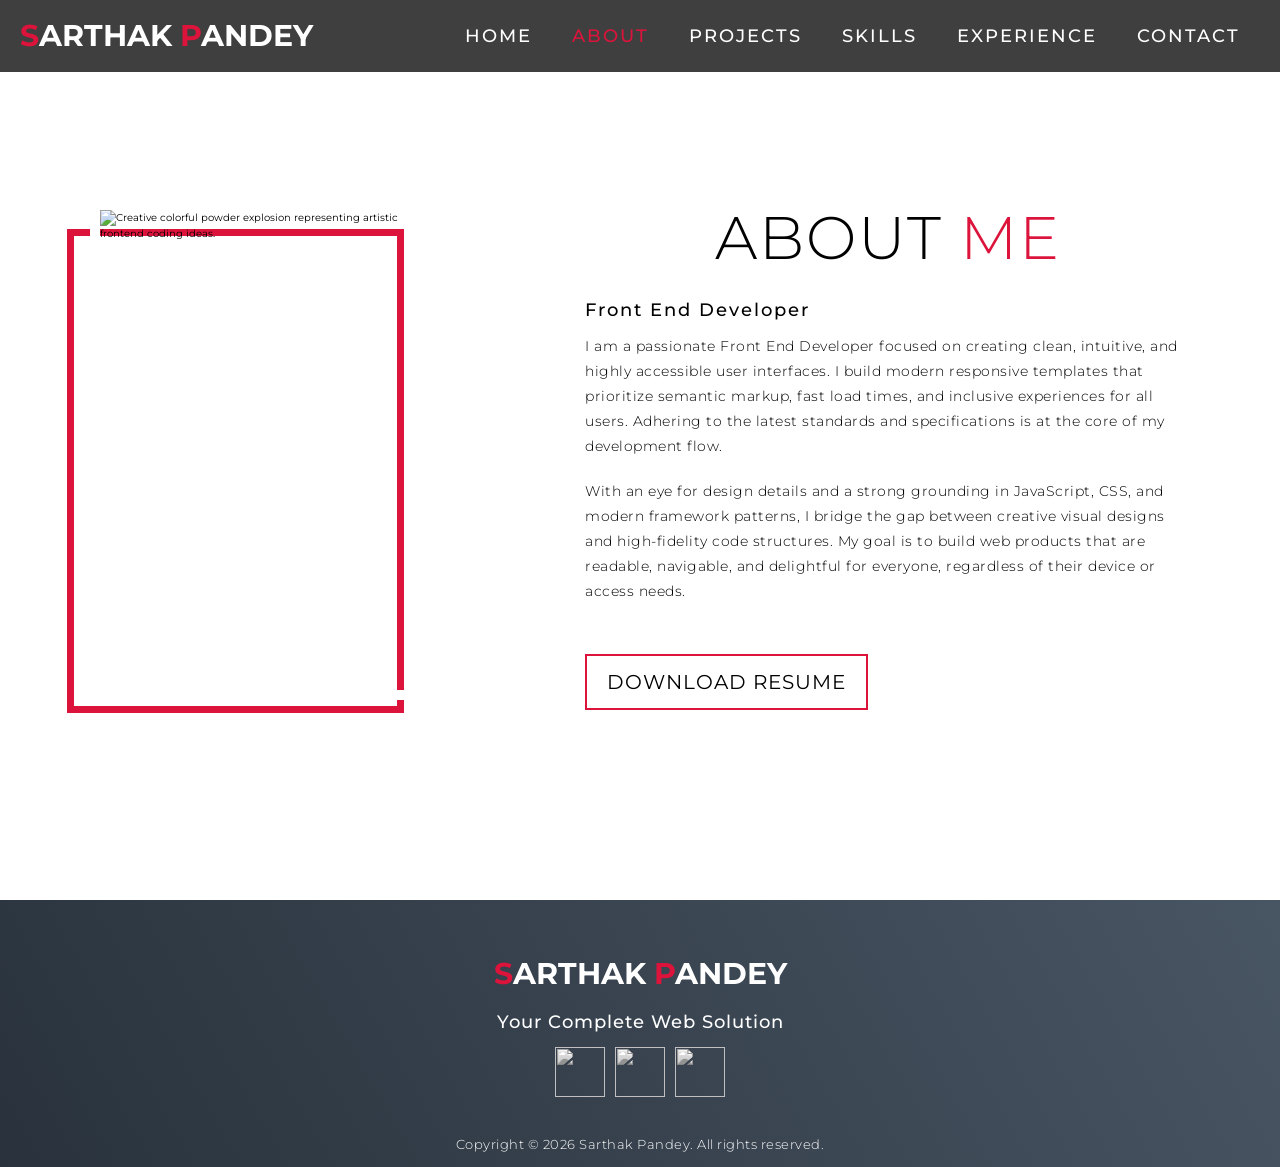
==== about.html @ d71e661f "Refactor to semantic, accessible, SEO-optimized multi-page website" ====
<!DOCTYPE html>
<html lang="en">

<head>
  <meta charset="UTF-8">
  <meta name="viewport" content="width=device-width, initial-scale=1.0">
  <meta name="description" content="Learn about Sarthak Pandey - Frontend Developer. Skills in building accessible interfaces, modern layouts, and responsive designs.">
  <meta name="keywords" content="Sarthak Pandey, Frontend Developer, About me, Skills, React Developer, Accessibility Specialist">
  <meta name="author" content="Sarthak Pandey">
  <meta name="robots" content="index, follow">
  <link rel="canonical" href="https://sarthakpandey.com/about.html">
  
  <!-- Open Graph / Facebook -->
  <meta property="og:type" content="website">
  <meta property="og:url" content="https://sarthakpandey.com/about.html">
  <meta property="og:title" content="About Sarthak Pandey | Frontend Developer Portfolio">
  <meta property="og:description" content="Discover Sarthak's journey, developer credentials, work values, and expertise in crafting accessible web solutions.">
  <meta property="og:image" content="https://media.istockphoto.com/id/1602458519/photo/colorful-powder-explosion-on-white-background.jpg?s=612x612&w=0&k=20&c=qP4wiTwHShIIIi4pfx2EDO-ynQ1rnt3meO2o3K47n9A=">

  <!-- Twitter -->
  <meta property="twitter:card" content="summary_large_image">
  <meta property="twitter:url" content="https://sarthakpandey.com/about.html">
  <meta property="twitter:title" content="About Sarthak Pandey | Frontend Developer Portfolio">
  <meta property="twitter:description" content="Discover Sarthak's journey, developer credentials, work values, and expertise in crafting accessible web solutions.">
  <meta property="twitter:image" content="https://media.istockphoto.com/id/1602458519/photo/colorful-powder-explosion-on-white-background.jpg?s=612x612&w=0&k=20&c=qP4wiTwHShIIIi4pfx2EDO-ynQ1rnt3meO2o3K47n9A=">

  <meta name="theme-color" content="#dc143c">
  <title>About Me | Sarthak Pandey - Frontend Developer</title>
  
  <link rel="stylesheet" href="style.css">
</head>

<body>
  <!-- Skip to Main Content Link for accessibility -->
  <a href="#main-content" class="skip-link">Skip to main content</a>

  <!-- Header Section -->
  <header id="header">
    <div class="header container">
      <div class="nav-bar">
        <div class="brand">
          <a href="index.html">
            <h1><span>S</span>arthak <span>P</span>andey</h1>
          </a>
        </div>
        <nav class="nav-list" aria-label="Primary site navigation">
          <button class="hamburger" aria-label="Toggle navigation menu" aria-expanded="false" aria-controls="nav-menu">
            <span class="bar" aria-hidden="true"></span>
          </button>
          <ul id="nav-menu">
            <li><a href="index.html" data-after="Home">Home</a></li>
            <li><a href="about.html" class="active-link" aria-current="page" data-after="About">About</a></li>
            <li><a href="projects.html" data-after="Projects">Projects</a></li>
            <li><a href="skills.html" data-after="Skills">Skills</a></li>
            <li><a href="experience.html" data-after="Experience">Experience</a></li>
            <li><a href="contact.html" data-after="Contact">Contact</a></li>
          </ul>
        </nav>
      </div>
    </div>
  </header>

  <!-- Main Content Landmark -->
  <main id="main-content">
    
    <!-- About Section -->
    <section id="about">
      <div class="about container">
        <div class="col-left">
          <figure class="about-img">
            <img src="https://media.istockphoto.com/id/1602458519/photo/colorful-powder-explosion-on-white-background.jpg?s=612x612&w=0&k=20&c=qP4wiTwHShIIIi4pfx2EDO-ynQ1rnt3meO2o3K47n9A=" alt="Creative colorful powder explosion representing artistic frontend coding ideas." />
          </figure>
        </div>
        <div class="col-right">
          <h1 class="section-title">About <span>me</span></h1>
          <h2>Front End Developer</h2>
          <p>I am a passionate Front End Developer focused on creating clean, intuitive, and highly accessible user interfaces. I build modern responsive templates that prioritize semantic markup, fast load times, and inclusive experiences for all users. Adhering to the latest standards and specifications is at the core of my development flow.</p>
          <p>With an eye for design details and a strong grounding in JavaScript, CSS, and modern framework patterns, I bridge the gap between creative visual designs and high-fidelity code structures. My goal is to build web products that are readable, navigable, and delightful for everyone, regardless of their device or access needs.</p>
          <a href="#" class="cta" aria-label="Download Sarthak Pandey's Resume (PDF)">Download Resume</a>
        </div>
      </div>
    </section>

  </main>

  <!-- Footer Section -->
  <footer id="footer">
    <div class="footer container">
      <div class="brand">
        <h1><span>S</span>arthak <span>P</span>andey</h1>
      </div>
      <h2>Your Complete Web Solution</h2>
      <div class="social-icon">
        <div class="social-item">
          <a href="#" aria-label="Visit Sarthak's Facebook profile (opens in new tab)">
            <img src="https://img.icons8.com/bubbles/100/000000/facebook-new.png" alt="" aria-hidden="true" />
          </a>
        </div>
        <div class="social-item">
          <a href="#" aria-label="Visit Sarthak's Instagram profile (opens in new tab)">
            <img src="https://img.icons8.com/bubbles/100/000000/instagram-new.png" alt="" aria-hidden="true" />
          </a>
        </div>
        <div class="social-item">
          <a href="#" aria-label="Visit Sarthak's Behance profile (opens in new tab)">
            <img src="https://img.icons8.com/bubbles/100/000000/behance.png" alt="" aria-hidden="true" />
          </a>
        </div>
      </div>
      <p>Copyright © 2026 Sarthak Pandey. All rights reserved.</p>
    </div>
  </footer>

  <script src="script.js"></script>
</body>

</html>
---- style.css ----
@import 'https://fonts.googleapis.com/css?family=Montserrat:300, 400, 500, 700&display=swap';

/* Global variables and styles */
:root {
	--primary-color: crimson;
	--dark-bg-start: #29323c;
	--dark-bg-end: #485563;
	--accent-color: #29323c;
	--text-light: #ffffff;
	--text-dark: #000000;
	--focus-outline-color: crimson;
}

* {
	padding: 0;
	margin: 0;
	box-sizing: border-box;
}

html {
	font-size: 10px;
	font-family: 'Montserrat', sans-serif;
	scroll-behavior: smooth;
}

body {
	background-color: #ffffff;
	color: var(--text-dark);
	line-height: 1.6;
}

a {
	text-decoration: none;
}

.container {
	min-height: 100vh;
	width: 100%;
	display: flex;
	align-items: center;
	justify-content: center;
}

img {
	height: 100%;
	width: 100%;
	object-fit: cover;
}

p {
	color: black;
	font-size: 1.4rem;
	margin-top: 5px;
	line-height: 2.5rem;
	font-weight: 300;
	letter-spacing: 0.05rem;
}

.section-title {
	font-size: 4rem;
	font-weight: 300;
	color: black;
	margin-bottom: 10px;
	text-transform: uppercase;
	letter-spacing: 0.2rem;
	text-align: center;
}

.section-title span {
	color: var(--primary-color);
}

.cta {
	display: inline-block;
	padding: 10px 30px;
	color: white;
	background-color: transparent;
	border: 2px solid var(--primary-color);
	font-size: 2rem;
	text-transform: uppercase;
	letter-spacing: 0.1rem;
	margin-top: 30px;
	transition: 0.3s ease;
	transition-property: background-color, color;
}

.cta:hover {
	color: white;
	background-color: var(--primary-color);
}

.brand h1 {
	font-size: 3rem;
	text-transform: uppercase;
	color: white;
}

.brand h1 span {
	color: var(--primary-color);
}

/* Accessibility Helpers */
.sr-only {
	position: absolute;
	width: 1px;
	height: 1px;
	padding: 0;
	margin: -1px;
	overflow: hidden;
	clip: rect(0, 0, 0, 0);
	border: 0;
}

.skip-link {
	position: absolute;
	top: -100px;
	left: 0;
	background: var(--primary-color);
	color: white;
	padding: 15px 25px;
	font-size: 1.6rem;
	z-index: 2000;
	transition: top 0.3s ease;
	text-transform: uppercase;
	font-weight: bold;
	border-bottom-right-radius: 5px;
}

.skip-link:focus {
	top: 0;
	outline: 3px solid white;
	outline-offset: -3px;
}

/* Keyboard Focus Indicators */
a:focus-visible,
button:focus-visible,
input:focus-visible,
textarea:focus-visible,
[tabindex="0"]:focus-visible {
	outline: 3px solid var(--focus-outline-color);
	outline-offset: 4px;
}

/* Header section */
#header {
	position: fixed;
	z-index: 1000;
	left: 0;
	top: 0;
	width: 100vw;
	height: auto;
}

#header .header {
	min-height: 8vh;
	background-color: rgba(31, 30, 30, 0.85); /* Slightly higher opacity for readability & contrast */
	transition: 0.3s ease background-color;
}

#header.scrolled .header {
	background-color: rgb(31, 30, 30);
}

#header .nav-bar {
	display: flex;
	align-items: center;
	justify-content: space-between;
	width: 100%;
	height: 100%;
	max-width: 1300px;
	padding: 0 20px;
	margin: 0 auto;
}

#header .nav-list ul {
	list-style: none;
	position: absolute;
	background-color: rgb(31, 30, 30);
	width: 100vw;
	height: 100vh;
	left: 100%;
	top: 0;
	display: flex;
	flex-direction: column;
	justify-content: center;
	align-items: center;
	z-index: 1;
	overflow-x: hidden;
	transition: 0.5s ease left;
}

#header .nav-list ul.active {
	left: 0%;
}

#header .nav-list ul a {
	font-size: 2.5rem;
	font-weight: 500;
	letter-spacing: 0.2rem;
	text-decoration: none;
	color: white;
	text-transform: uppercase;
	padding: 20px;
	display: block;
}

#header .nav-list ul a::after {
	content: attr(data-after);
	position: absolute;
	top: 50%;
	left: 50%;
	transform: translate(-50%, -50%) scale(0);
	color: rgba(240, 248, 255, 0.021);
	font-size: 13rem;
	letter-spacing: 50px;
	z-index: -1;
	transition: 0.3s ease letter-spacing;
}

#header .nav-list ul li:hover a::after {
	transform: translate(-50%, -50%) scale(1);
	letter-spacing: initial;
}

#header .nav-list ul li:hover a,
#header .nav-list ul a.active-link {
	color: var(--primary-color);
}

#header .hamburger {
	height: 60px;
	width: 60px;
	display: inline-block;
	border: 3px solid white;
	border-radius: 50%;
	position: relative;
	display: flex;
	align-items: center;
	justify-content: center;
	z-index: 100;
	cursor: pointer;
	transform: scale(0.8);
	background-color: transparent;
}

#header .hamburger:after {
	position: absolute;
	content: '';
	height: 100%;
	width: 100%;
	border-radius: 50%;
	border: 3px solid white;
	animation: hamburger_puls 1s ease infinite;
}

#header .hamburger .bar {
	height: 2px;
	width: 30px;
	position: relative;
	background-color: white;
	transition: 0.3s ease background-color;
}

#header .hamburger .bar::after,
#header .hamburger .bar::before {
	content: '';
	position: absolute;
	height: 100%;
	width: 100%;
	left: 0;
	background-color: white;
	transition: 0.3s ease;
	transition-property: top, bottom, transform;
}

#header .hamburger .bar::after {
	top: 8px;
}

#header .hamburger .bar::before {
	bottom: 8px;
}

#header .hamburger.active .bar {
	background-color: transparent;
}

#header .hamburger.active .bar::before {
	bottom: 0;
	transform: rotate(45deg);
}

#header .hamburger.active .bar::after {
	top: 0;
	transform: rotate(-45deg);
}

/* Hero Section */
#hero {
	background-image: url(./img/hero-bg.png);
	background-size: cover;
	background-position: top center;
	position: relative;
	z-index: 1;
}

#hero::after {
	content: '';
	position: absolute;
	left: 0;
	top: 0;
	height: 100%;
	width: 100%;
	background-color: black;
	opacity: 0.7;
	z-index: -1;
}

#hero .hero {
	max-width: 1200px;
	margin: 0 auto;
	padding: 0 50px;
	justify-content: flex-start;
}

#hero h1 {
	display: block;
	width: fit-content;
	font-size: 4rem;
	position: relative;
	color: transparent;
	animation: text_reveal 0.5s ease forwards;
	animation-delay: 1s;
}

#hero h1:nth-child(1) {
	animation-delay: 1s;
}

#hero h1:nth-child(2) {
	animation-delay: 2s;
}

#hero h1:nth-child(3) {
	animation: text_reveal_name 0.5s ease forwards;
	animation-delay: 3s;
}

#hero h1 span {
	position: absolute;
	top: 0;
	left: 0;
	height: 100%;
	width: 0;
	background-color: var(--primary-color);
	animation: text_reveal_box 1s ease;
	animation-delay: 0.5s;
}

#hero h1:nth-child(1) span {
	animation-delay: 0.5s;
}

#hero h1:nth-child(2) span {
	animation-delay: 1.5s;
}

#hero h1:nth-child(3) span {
	animation-delay: 2.5s;
}

/* Services Section */
#services .services {
	flex-direction: column;
	text-align: center;
	max-width: 1500px;
	margin: 0 auto;
	padding: 100px 0;
}

#services .service-top {
	max-width: 500px;
	margin: 0 auto;
	padding: 0 20px;
}

#services .service-bottom {
	display: flex;
	align-items: center;
	justify-content: center;
	flex-wrap: wrap;
	margin-top: 50px;
}

#services .service-item {
	flex-basis: 80%;
	display: flex;
	align-items: flex-start;
	justify-content: center;
	flex-direction: column;
	padding: 30px;
	border-radius: 10px;
	background-image: url(./img/img-1.png);
	background-size: cover;
	margin: 10px 5%;
	position: relative;
	z-index: 1;
	overflow: hidden;
}

#services .service-item::after {
	content: '';
	position: absolute;
	left: 0;
	top: 0;
	height: 100%;
	width: 100%;
	background-image: linear-gradient(60deg, #29323c 0%, #485563 100%);
	opacity: 0.9;
	z-index: -1;
}

#services .service-bottom .icon {
	height: 80px;
	width: 80px;
	margin-bottom: 20px;
}

#services .service-item h2 {
	font-size: 2rem;
	color: white;
	margin-bottom: 10px;
	text-transform: uppercase;
}

#services .service-item p {
	color: white;
	text-align: left;
}

/* Projects section */
#projects .projects {
	flex-direction: column;
	max-width: 1200px;
	margin: 0 auto;
	padding: 100px 0;
}

#projects .projects-header h1 {
	margin-bottom: 50px;
}

#projects .all-projects {
	display: flex;
	align-items: center;
	justify-content: center;
	flex-direction: column;
}

#projects .project-item {
	display: flex;
	align-items: center;
	justify-content: center;
	flex-direction: column;
	width: 80%;
	margin: 20px auto;
	overflow: hidden;
	border-radius: 10px;
}

#projects .project-info {
	padding: 30px;
	flex-basis: 50%;
	height: 100%;
	display: flex;
	align-items: flex-start;
	justify-content: center;
	flex-direction: column;
	background-image: linear-gradient(60deg, #29323c 0%, #485563 100%);
	color: white;
	width: 100%;
}

#projects .project-info h2 {
	font-size: 4rem;
	font-weight: 500;
}

#projects .project-info h3 {
	font-size: 1.8rem;
	font-weight: 500;
	margin-top: 10px;
}

#projects .project-info p {
	color: white;
}

#projects .project-img {
	flex-basis: 50%;
	height: 300px;
	overflow: hidden;
	position: relative;
	width: 100%;
}

#projects .project-img:after {
	content: '';
	position: absolute;
	left: 0;
	top: 0;
	height: 100%;
	width: 100%;
	background-image: linear-gradient(60deg, #29323c 0%, #485563 100%);
	opacity: 0.7;
}

#projects .project-img img {
	transition: 0.3s ease transform;
}

#projects .project-item:hover .project-img img {
	transform: scale(1.1);
}

/* About Section */
#about .about {
	flex-direction: column-reverse;
	text-align: center;
	max-width: 1200px;
	margin: 0 auto;
	padding: 100px 20px;
}

#about .col-left {
	width: 250px;
	height: 360px;
	margin: 0 auto 30px auto;
}

#about .col-right {
	width: 100%;
	padding: 0 10px;
}

#about .col-right h2 {
	font-size: 1.8rem;
	font-weight: 500;
	letter-spacing: 0.2rem;
	margin-bottom: 10px;
}

#about .col-right p {
	margin-bottom: 20px;
}

#about .col-right .cta {
	color: black;
	margin-bottom: 50px;
	padding: 10px 20px;
	font-size: 2rem;
}

#about .col-left .about-img {
	height: 100%;
	width: 100%;
	position: relative;
	border: 10px solid white;
}

#about .col-left .about-img::after {
	content: '';
	position: absolute;
	left: -33px;
	top: 19px;
	height: 98%;
	width: 98%;
	border: 7px solid var(--primary-color);
	z-index: -1;
}

/* Contact Section & Form */
#contact .contact {
	flex-direction: column;
	max-width: 1200px;
	margin: 0 auto;
	width: 90%;
	padding: 100px 0;
}

#contact .contact-items {
	width: 100%;
	display: flex;
	flex-direction: column;
	align-items: center;
}

#contact .contact-item {
	width: 80%;
	max-width: 320px;
	padding: 30px;
	text-align: center;
	border-radius: 10px;
	margin: 15px auto;
	display: flex;
	justify-content: center;
	align-items: center;
	flex-direction: column;
	box-shadow: 0px 0px 18px 0 #0000002c;
	transition: 0.3s ease box-shadow;
}

#contact .contact-item:hover {
	box-shadow: 0px 0px 5px 0 #0000002c;
}

#contact .icon {
	width: 70px;
	margin: 0 auto 10px auto;
}

#contact .contact-info h2 {
	font-size: 2.5rem;
	font-weight: 500;
	margin-bottom: 5px;
}

#contact .contact-info p {
	font-size: 1.3rem;
	line-height: 2rem;
	font-weight: 500;
	color: #333;
}

/* Accessible Contact Form styling */
.contact-form-container {
	width: 90%;
	max-width: 700px;
	margin: 40px auto;
	background-image: linear-gradient(60deg, #29323c 0%, #485563 100%);
	padding: 35px;
	border-radius: 10px;
	box-shadow: 0 10px 30px rgba(0, 0, 0, 0.3);
	color: white;
	border: none;
}

.contact-form-container legend {
	font-size: 2.2rem;
	font-weight: 500;
	color: var(--primary-color);
	margin-bottom: 25px;
	padding: 0 10px;
	text-transform: uppercase;
	letter-spacing: 0.1rem;
	display: table;
}

.form-group {
	margin-bottom: 20px;
	display: flex;
	flex-direction: column;
	text-align: left;
}

.form-group label {
	font-size: 1.6rem;
	margin-bottom: 8px;
	font-weight: 400;
	letter-spacing: 0.05rem;
}

.form-group label .required-star {
	color: #ff6b6b;
	font-weight: bold;
	margin-left: 3px;
}

.form-group input,
.form-group textarea {
	padding: 12px 15px;
	font-size: 1.6rem;
	border: 1px solid rgba(255, 255, 255, 0.3);
	border-radius: 5px;
	background-color: rgba(255, 255, 255, 0.1);
	color: white;
	font-family: 'Montserrat', sans-serif;
	transition: border-color 0.3s, background-color 0.3s;
	width: 100%;
}

.form-group input:focus,
.form-group textarea:focus {
	background-color: rgba(255, 255, 255, 0.15);
	border-color: var(--primary-color);
}

.form-group .error-msg {
	color: #ff8787;
	font-size: 1.3rem;
	margin-top: 5px;
	font-weight: 400;
	display: none;
}

.form-group.has-error .error-msg {
	display: block;
}

.form-group.has-error input,
.form-group.has-error textarea {
	border-color: #ff6b6b;
	background-color: rgba(255, 107, 107, 0.08);
}

.validation-summary {
	background-color: rgba(255, 107, 107, 0.15);
	border: 2px solid #ff6b6b;
	padding: 20px;
	border-radius: 5px;
	margin-bottom: 25px;
	display: none;
	text-align: left;
}

.validation-summary h2 {
	font-size: 1.8rem;
	color: #ff8787;
	margin-bottom: 10px;
	font-weight: 500;
}

.validation-summary ul {
	padding-left: 20px;
	font-size: 1.5rem;
	list-style-type: square;
}

.validation-summary li {
	margin-bottom: 5px;
}

.validation-summary li a {
	color: #ff8787;
	text-decoration: underline;
}

.validation-summary li a:hover {
	color: #ff6b6b;
}

.form-submit-btn {
	background-color: transparent;
	border: 2px solid var(--primary-color);
	color: white;
	padding: 12px 30px;
	font-size: 1.8rem;
	text-transform: uppercase;
	letter-spacing: 0.1rem;
	cursor: pointer;
	transition: 0.3s ease;
	font-weight: bold;
	margin-top: 10px;
	align-self: flex-start;
}

.form-submit-btn:hover {
	background-color: var(--primary-color);
	color: white;
}

.form-success-msg {
	background-color: rgba(93, 184, 114, 0.15);
	border: 2px solid #5db872;
	color: #a2e2b2;
	padding: 20px;
	border-radius: 5px;
	margin-bottom: 25px;
	font-size: 1.6rem;
	text-align: left;
	display: none;
}

/* Skills Page Styles */
.skills-container {
	max-width: 1200px;
	margin: 0 auto;
	padding: 100px 20px;
	text-align: center;
}

.skills-grid {
	display: flex;
	flex-wrap: wrap;
	justify-content: center;
	margin-top: 50px;
	gap: 30px;
}

.skill-card {
	flex-basis: 100%;
	background-image: linear-gradient(60deg, #29323c 0%, #485563 100%);
	color: white;
	padding: 30px;
	border-radius: 10px;
	text-align: left;
	box-shadow: 0 10px 20px rgba(0, 0, 0, 0.15);
	transition: transform 0.3s ease;
}

.skill-card:hover {
	transform: translateY(-5px);
}

.skill-card h2 {
	font-size: 2.2rem;
	margin-bottom: 15px;
	border-bottom: 2px solid var(--primary-color);
	padding-bottom: 5px;
	text-transform: uppercase;
}

.skill-card ul {
	list-style: none;
}

.skill-card li {
	font-size: 1.6rem;
	margin-bottom: 10px;
	display: flex;
	align-items: center;
}

.skill-card li::before {
	content: '■';
	color: var(--primary-color);
	display: inline-block;
	width: 1.5em;
	margin-right: 5px;
}

/* Experience Timeline Page Styles */
.experience-container {
	max-width: 1200px;
	margin: 0 auto;
	padding: 100px 20px;
}

.timeline {
	margin-top: 50px;
	list-style: none;
	position: relative;
	padding-left: 30px;
}

.timeline::before {
	content: '';
	position: absolute;
	left: 0;
	top: 0;
	width: 4px;
	height: 100%;
	background-image: linear-gradient(to bottom, var(--primary-color) 0%, #485563 100%);
	border-radius: 2px;
}

.timeline-item {
	margin-bottom: 40px;
	position: relative;
}

.timeline-marker {
	position: absolute;
	left: -37px;
	top: 6px;
	width: 18px;
	height: 18px;
	border-radius: 50%;
	background-color: var(--primary-color);
	border: 3px solid white;
	box-shadow: 0 0 0 4px rgba(220, 20, 60, 0.2);
	transition: background-color 0.3s;
}

.timeline-item:hover .timeline-marker {
	background-color: #29323c;
}

.timeline-content {
	background-image: linear-gradient(60deg, #29323c 0%, #485563 100%);
	color: white;
	padding: 25px;
	border-radius: 10px;
	box-shadow: 0 10px 20px rgba(0, 0, 0, 0.15);
}

.timeline-date {
	font-size: 1.4rem;
	font-weight: 500;
	color: var(--primary-color);
	margin-bottom: 5px;
	display: inline-block;
}

.timeline-content h2 {
	font-size: 2.2rem;
	font-weight: 500;
	margin-bottom: 5px;
}

.timeline-content h3 {
	font-size: 1.6rem;
	font-weight: 300;
	margin-bottom: 15px;
	color: #e0e0e0;
}

.timeline-content p {
	color: #e0e0e0;
	font-size: 1.5rem;
}

/* Footer Section */
#footer {
	background-image: linear-gradient(60deg, #29323c 0%, #485563 100%);
}

#footer .footer {
	min-height: 200px;
	flex-direction: column;
	padding-top: 50px;
	padding-bottom: 10px;
}

#footer h2 {
	color: white;
	font-weight: 500;
	font-size: 1.8rem;
	letter-spacing: 0.1rem;
	margin-top: 10px;
	margin-bottom: 10px;
}

#footer .social-icon {
	display: flex;
	margin-bottom: 30px;
}

#footer .social-item {
	height: 50px;
	width: 50px;
	margin: 0 5px;
}

#footer .social-item img {
	filter: grayscale(1);
	transition: 0.3s ease filter;
}

#footer .social-item:hover img {
	filter: grayscale(0);
}

#footer p {
	color: white;
	font-size: 1.3rem;
}

/* Keyframes */
@keyframes hamburger_puls {
	0% {
		opacity: 1;
		transform: scale(1);
	}
	100% {
		opacity: 0;
		transform: scale(1.4);
	}
}

@keyframes text_reveal_box {
	50% {
		width: 100%;
		left: 0;
	}
	100% {
		width: 0;
		left: 100%;
	}
}

@keyframes text_reveal {
	100% {
		color: white;
	}
}

@keyframes text_reveal_name {
	100% {
		color: var(--primary-color);
		font-weight: 500;
	}
}

/* Responsive Queries */

/* Tablet (width >= 768px) */
@media only screen and (min-width: 768px) {
	.cta {
		font-size: 2.5rem;
		padding: 20px 60px;
	}
	h1.section-title {
		font-size: 6rem;
	}

	/* Hero */
	#hero h1 {
		font-size: 7rem;
	}

	/* Services Section */
	#services .service-bottom .service-item {
		flex-basis: 45%;
		margin: 2.5%;
	}

	/* Project */
	#projects .project-item {
		flex-direction: row;
		height: 400px;
		margin: 0;
		width: 100%;
		border-radius: 0;
	}
	#projects .project-item:nth-child(even) {
		flex-direction: row-reverse;
	}
	#projects .all-projects .project-info {
		height: 100%;
		flex-basis: 50%;
	}
	#projects .all-projects .project-img {
		height: 100%;
		flex-basis: 50%;
	}

	/* About */
	#about .about {
		flex-direction: row;
		align-items: center;
		justify-content: space-between;
		text-align: left;
		padding: 100px 50px;
	}
	#about .col-left {
		width: 350px;
		height: 500px;
		margin: 0;
	}
	#about .col-right {
		width: 55%;
		text-align: left;
		padding: 0;
	}
	#about .col-right p {
		text-align: left;
	}
	#about .col-right .cta {
		margin-bottom: 0;
	}

	/* Contact */
	#contact .contact-items {
		flex-direction: row;
		justify-content: space-between;
		flex-wrap: wrap;
	}
	#contact .contact-item {
		margin: 15px;
		flex: 1;
	}

	/* Skills */
	.skill-card {
		flex-basis: calc(50% - 15px);
	}
}

/* Desktop (width >= 1200px) */
@media only screen and (min-width: 1200px) {
	/* Header Navigation Desk Menu (Normal top bar instead of drawer) */
	#header .hamburger {
		display: none;
	}
	#header .nav-list ul {
		position: static;
		width: auto;
		height: auto;
		flex-direction: row;
		background-color: transparent;
		left: 0;
	}
	#header .nav-list ul a {
		font-size: 1.8rem;
		font-weight: 500;
		padding: 10px 20px;
	}
	#header .nav-list ul a::after {
		display: none;
	}

	/* Services Section desktop grid */
	#services .service-bottom .service-item {
		flex-basis: 22%;
		margin: 1.5%;
	}

	/* Skills Section desktop grid */
	.skill-card {
		flex-basis: calc(33.33% - 20px);
	}
}
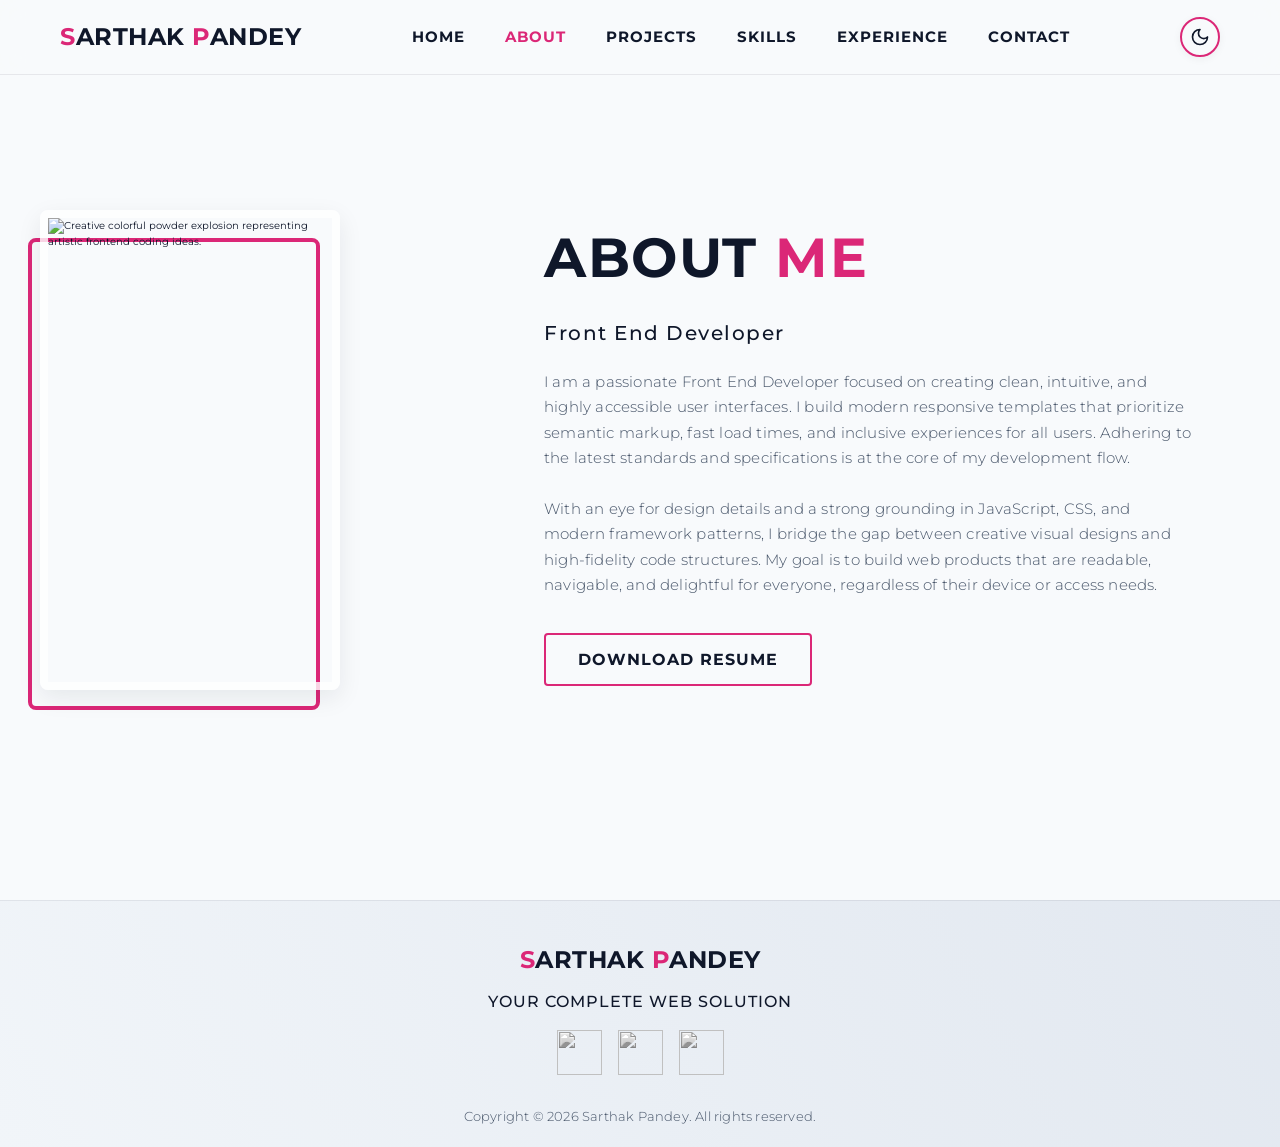
==== commit 2b434bf1: "Implement advanced CSS3, CSS Grid, mobile-first queries, and dynamic light/dark theme switch" ====
--- a/about.html
+++ b/about.html
@@ -56,6 +56,15 @@
             <li><a href="contact.html" data-after="Contact">Contact</a></li>
           </ul>
         </nav>
+        <button id="theme-toggle" class="theme-toggle" aria-label="Switch to light theme" title="Toggle theme">
+          <svg class="sun-icon" viewBox="0 0 24 24" fill="none" stroke="currentColor" stroke-width="2" stroke-linecap="round" stroke-linejoin="round" aria-hidden="true">
+            <circle cx="12" cy="12" r="4"></circle>
+            <path d="M12 2v2M12 20v2M4.93 4.93l1.41 1.41M17.66 17.66l1.41 1.41M2 12h2M20 12h2M6.34 17.66l-1.41 1.41M19.07 4.93l-1.41 1.41"></path>
+          </svg>
+          <svg class="moon-icon" viewBox="0 0 24 24" fill="none" stroke="currentColor" stroke-width="2" stroke-linecap="round" stroke-linejoin="round" aria-hidden="true">
+            <path d="M12 3a6 6 0 0 0 9 9 9 9 0 1 1-9-9Z"></path>
+          </svg>
+        </button>
       </div>
     </div>
   </header>
--- a/style.css
+++ b/style.css
@@ -1,16 +1,74 @@
 @import 'https://fonts.googleapis.com/css?family=Montserrat:300, 400, 500, 700&display=swap';
 
-/* Global variables and styles */
+/* Dynamic Light/Dark Color Custom Variables */
 :root {
-	--primary-color: crimson;
-	--dark-bg-start: #29323c;
-	--dark-bg-end: #485563;
-	--accent-color: #29323c;
-	--text-light: #ffffff;
-	--text-dark: #000000;
-	--focus-outline-color: crimson;
-}
-
+	/* Timing & Transitions */
+	--transition-speed: 0.3s;
+	--transition-smooth: all 0.3s cubic-bezier(0.4, 0, 0.2, 1);
+
+	/* Theme colors (Default Dark Slate Theme) */
+	--bg-color: #0f172a;        /* Slate 900 */
+	--text-color: #f8fafc;      /* Slate 50 */
+	--text-muted: #94a3b8;      /* Slate 400 */
+	--primary-color: #e11d48;   /* Rose 600 */
+	--primary-hover: #be123c;   /* Rose 700 */
+	--accent-color: #f43f5e;     /* Rose 500 */
+	
+	/* Component backgrounds */
+	--card-bg: rgba(30, 41, 59, 0.7); /* Translucent Slate 800 */
+	--card-border: rgba(255, 255, 255, 0.05);
+	--header-bg: rgba(15, 23, 42, 0.8);
+	--header-scrolled: #0f172a;
+	--footer-bg: #090d16;
+	
+	/* Form inputs */
+	--input-bg: rgba(255, 255, 255, 0.05);
+	--input-border: rgba(255, 255, 255, 0.15);
+	--input-focus-bg: rgba(255, 255, 255, 0.08);
+	--input-text: #ffffff;
+	
+	/* Shadows & Visual FX */
+	--shadow-sm: 0 2px 8px rgba(0, 0, 0, 0.2);
+	--shadow-md: 0 8px 24px rgba(0, 0, 0, 0.3);
+	--shadow-lg: 0 16px 40px rgba(0, 0, 0, 0.4);
+	--focus-ring: #f43f5e;
+	--glass-blur: blur(12px);
+	--marker-shadow: rgba(244, 63, 94, 0.35);
+	--logo-dot: #e11d48;
+}
+
+body.light-theme {
+	/* Light Theme Colors (Clean Slate Overlay) */
+	--bg-color: #f8fafc;        /* Slate 50 */
+	--text-color: #0f172a;      /* Slate 900 */
+	--text-muted: #475569;      /* Slate 600 */
+	--primary-color: #db2777;   /* Pink 600 Signature */
+	--primary-hover: #be185d;   /* Pink 700 */
+	--accent-color: #ec4899;     /* Pink 500 */
+	
+	/* Component backgrounds */
+	--card-bg: rgba(255, 255, 255, 0.8);
+	--card-border: rgba(15, 23, 42, 0.08);
+	--header-bg: rgba(248, 250, 252, 0.8);
+	--header-scrolled: #f8fafc;
+	--footer-bg: #f1f5f9;       /* Slate 100 */
+	
+	/* Form inputs */
+	--input-bg: rgba(15, 23, 42, 0.04);
+	--input-border: rgba(15, 23, 42, 0.15);
+	--input-focus-bg: rgba(15, 23, 42, 0.08);
+	--input-text: #0f172a;
+	
+	/* Shadows & Visual FX */
+	--shadow-sm: 0 2px 8px rgba(15, 23, 42, 0.05);
+	--shadow-md: 0 8px 24px rgba(15, 23, 42, 0.08);
+	--shadow-lg: 0 16px 40px rgba(15, 23, 42, 0.12);
+	--focus-ring: #db2777;
+	--marker-shadow: rgba(219, 39, 119, 0.2);
+	--logo-dot: #db2777;
+}
+
+/* Global Reset */
 * {
 	padding: 0;
 	margin: 0;
@@ -24,13 +82,17 @@
 }
 
 body {
-	background-color: #ffffff;
-	color: var(--text-dark);
+	background-color: var(--bg-color);
+	color: var(--text-color);
 	line-height: 1.6;
+	overflow-x: hidden;
+	transition: background-color 0.4s ease, color 0.4s ease;
 }
 
 a {
 	text-decoration: none;
+	color: inherit;
+	transition: var(--transition-smooth);
 }
 
 .container {
@@ -45,58 +107,69 @@
 	height: 100%;
 	width: 100%;
 	object-fit: cover;
+	display: block;
 }
 
 p {
-	color: black;
-	font-size: 1.4rem;
+	color: var(--text-muted);
+	font-size: 1.5rem;
 	margin-top: 5px;
-	line-height: 2.5rem;
+	line-height: 1.7;
 	font-weight: 300;
-	letter-spacing: 0.05rem;
+	letter-spacing: 0.02rem;
+	transition: color 0.4s ease;
 }
 
 .section-title {
-	font-size: 4rem;
-	font-weight: 300;
-	color: black;
-	margin-bottom: 10px;
+	font-size: 3.5rem;
+	font-weight: 700;
+	color: var(--text-color);
+	margin-bottom: 15px;
 	text-transform: uppercase;
-	letter-spacing: 0.2rem;
+	letter-spacing: 0.15rem;
 	text-align: center;
+	transition: color 0.4s ease;
 }
 
 .section-title span {
 	color: var(--primary-color);
+	transition: color 0.4s ease;
 }
 
 .cta {
 	display: inline-block;
-	padding: 10px 30px;
-	color: white;
+	padding: 12px 32px;
+	color: var(--text-color);
 	background-color: transparent;
 	border: 2px solid var(--primary-color);
-	font-size: 2rem;
+	font-size: 1.6rem;
 	text-transform: uppercase;
 	letter-spacing: 0.1rem;
-	margin-top: 30px;
-	transition: 0.3s ease;
-	transition-property: background-color, color;
+	margin-top: 25px;
+	font-weight: 700;
+	border-radius: 4px;
+	transition: var(--transition-smooth);
 }
 
 .cta:hover {
 	color: white;
 	background-color: var(--primary-color);
+	transform: translateY(-2px);
+	box-shadow: 0 4px 12px var(--marker-shadow);
 }
 
 .brand h1 {
-	font-size: 3rem;
+	font-size: 2.4rem;
 	text-transform: uppercase;
-	color: white;
+	color: var(--text-color);
+	font-weight: 700;
+	letter-spacing: 0.05rem;
+	transition: color 0.4s ease;
 }
 
 .brand h1 span {
-	color: var(--primary-color);
+	color: var(--logo-dot);
+	transition: color 0.4s ease;
 }
 
 /* Accessibility Helpers */
@@ -122,7 +195,7 @@
 	z-index: 2000;
 	transition: top 0.3s ease;
 	text-transform: uppercase;
-	font-weight: bold;
+	font-weight: 700;
 	border-bottom-right-radius: 5px;
 }
 
@@ -132,34 +205,38 @@
 	outline-offset: -3px;
 }
 
-/* Keyboard Focus Indicators */
+/* Custom Interactive Focus Indicators */
 a:focus-visible,
 button:focus-visible,
 input:focus-visible,
 textarea:focus-visible,
 [tabindex="0"]:focus-visible {
-	outline: 3px solid var(--focus-outline-color);
+	outline: 3px solid var(--focus-ring);
 	outline-offset: 4px;
 }
 
-/* Header section */
+/* Header & Nav Drawer */
 #header {
 	position: fixed;
 	z-index: 1000;
 	left: 0;
 	top: 0;
-	width: 100vw;
+	width: 100%;
 	height: auto;
 }
 
 #header .header {
 	min-height: 8vh;
-	background-color: rgba(31, 30, 30, 0.85); /* Slightly higher opacity for readability & contrast */
-	transition: 0.3s ease background-color;
+	background-color: var(--header-bg);
+	backdrop-filter: var(--glass-blur);
+	-webkit-backdrop-filter: var(--glass-blur);
+	border-bottom: 1px solid var(--card-border);
+	transition: background-color 0.4s ease, border-color 0.4s ease;
 }
 
 #header.scrolled .header {
-	background-color: rgb(31, 30, 30);
+	background-color: var(--header-scrolled);
+	box-shadow: var(--shadow-sm);
 }
 
 #header .nav-bar {
@@ -168,16 +245,139 @@
 	justify-content: space-between;
 	width: 100%;
 	height: 100%;
-	max-width: 1300px;
-	padding: 0 20px;
+	max-width: 1200px;
+	padding: 15px 20px;
 	margin: 0 auto;
 }
 
+/* Theme Switcher Button */
+.theme-toggle {
+	background: transparent;
+	border: 2px solid var(--primary-color);
+	border-radius: 50%;
+	width: 40px;
+	height: 40px;
+	display: flex;
+	align-items: center;
+	justify-content: center;
+	cursor: pointer;
+	color: var(--text-color);
+	transition: var(--transition-smooth);
+	box-shadow: var(--shadow-sm);
+	z-index: 100;
+	outline: none;
+}
+
+.theme-toggle:hover {
+	background-color: var(--primary-color);
+	color: white;
+	transform: scale(1.08);
+}
+
+.theme-toggle svg {
+	width: 20px;
+	height: 20px;
+	transition: transform 0.5s cubic-bezier(0.4, 0, 0.2, 1);
+}
+
+.theme-toggle .sun-icon {
+	display: block;
+}
+
+.theme-toggle .moon-icon {
+	display: none;
+}
+
+body.light-theme .theme-toggle .sun-icon {
+	display: none;
+}
+
+body.light-theme .theme-toggle .moon-icon {
+	display: block;
+}
+
+/* Hamburger mobile drawer buttons */
+#header .hamburger {
+	height: 50px;
+	width: 50px;
+	border: 2px solid var(--text-color);
+	border-radius: 50%;
+	position: relative;
+	display: flex;
+	align-items: center;
+	justify-content: center;
+	z-index: 100;
+	cursor: pointer;
+	background-color: transparent;
+	transition: var(--transition-smooth);
+}
+
+#header .hamburger:hover {
+	border-color: var(--primary-color);
+}
+
+#header .hamburger:after {
+	position: absolute;
+	content: '';
+	height: 100%;
+	width: 100%;
+	border-radius: 50%;
+	border: 2px solid var(--primary-color);
+	opacity: 0;
+	transition: var(--transition-smooth);
+}
+
+#header .hamburger:hover:after {
+	animation: hamburger_puls 1.2s ease infinite;
+}
+
+#header .hamburger .bar {
+	height: 2px;
+	width: 24px;
+	position: relative;
+	background-color: var(--text-color);
+	transition: background-color var(--transition-speed);
+}
+
+#header .hamburger .bar::after,
+#header .hamburger .bar::before {
+	content: '';
+	position: absolute;
+	height: 100%;
+	width: 100%;
+	left: 0;
+	background-color: var(--text-color);
+	transition: var(--transition-smooth);
+}
+
+#header .hamburger .bar::after {
+	top: 6px;
+}
+
+#header .hamburger .bar::before {
+	bottom: 6px;
+}
+
+#header .hamburger.active .bar {
+	background-color: transparent;
+}
+
+#header .hamburger.active .bar::before {
+	bottom: 0;
+	transform: rotate(45deg);
+}
+
+#header .hamburger.active .bar::after {
+	top: 0;
+	transform: rotate(-45deg);
+}
+
+/* Navigation Menu drawer list (Mobile-First) */
 #header .nav-list ul {
 	list-style: none;
-	position: absolute;
-	background-color: rgb(31, 30, 30);
-	width: 100vw;
+	position: fixed;
+	background-color: var(--bg-color);
+	width: 100%;
 	height: 100vh;
 	left: 100%;
 	top: 0;
@@ -185,122 +385,41 @@
 	flex-direction: column;
 	justify-content: center;
 	align-items: center;
-	z-index: 1;
-	overflow-x: hidden;
-	transition: 0.5s ease left;
+	z-index: 99;
+	overflow-y: auto;
+	transition: left 0.4s cubic-bezier(0.4, 0, 0.2, 1), background-color 0.4s ease;
 }
 
 #header .nav-list ul.active {
-	left: 0%;
+	left: 0;
+}
+
+#header .nav-list ul li {
+	margin: 10px 0;
 }
 
 #header .nav-list ul a {
-	font-size: 2.5rem;
+	font-size: 2.2rem;
 	font-weight: 500;
-	letter-spacing: 0.2rem;
-	text-decoration: none;
-	color: white;
+	letter-spacing: 0.15rem;
+	color: var(--text-color);
 	text-transform: uppercase;
-	padding: 20px;
+	padding: 15px 30px;
 	display: block;
-}
-
-#header .nav-list ul a::after {
-	content: attr(data-after);
-	position: absolute;
-	top: 50%;
-	left: 50%;
-	transform: translate(-50%, -50%) scale(0);
-	color: rgba(240, 248, 255, 0.021);
-	font-size: 13rem;
-	letter-spacing: 50px;
-	z-index: -1;
-	transition: 0.3s ease letter-spacing;
-}
-
-#header .nav-list ul li:hover a::after {
-	transform: translate(-50%, -50%) scale(1);
-	letter-spacing: initial;
-}
-
-#header .nav-list ul li:hover a,
+	border-radius: 5px;
+}
+
+#header .nav-list ul a:hover,
 #header .nav-list ul a.active-link {
 	color: var(--primary-color);
-}
-
-#header .hamburger {
-	height: 60px;
-	width: 60px;
-	display: inline-block;
-	border: 3px solid white;
-	border-radius: 50%;
-	position: relative;
-	display: flex;
-	align-items: center;
-	justify-content: center;
-	z-index: 100;
-	cursor: pointer;
-	transform: scale(0.8);
-	background-color: transparent;
-}
-
-#header .hamburger:after {
-	position: absolute;
-	content: '';
-	height: 100%;
-	width: 100%;
-	border-radius: 50%;
-	border: 3px solid white;
-	animation: hamburger_puls 1s ease infinite;
-}
-
-#header .hamburger .bar {
-	height: 2px;
-	width: 30px;
-	position: relative;
-	background-color: white;
-	transition: 0.3s ease background-color;
-}
-
-#header .hamburger .bar::after,
-#header .hamburger .bar::before {
-	content: '';
-	position: absolute;
-	height: 100%;
-	width: 100%;
-	left: 0;
-	background-color: white;
-	transition: 0.3s ease;
-	transition-property: top, bottom, transform;
-}
-
-#header .hamburger .bar::after {
-	top: 8px;
-}
-
-#header .hamburger .bar::before {
-	bottom: 8px;
-}
-
-#header .hamburger.active .bar {
-	background-color: transparent;
-}
-
-#header .hamburger.active .bar::before {
-	bottom: 0;
-	transform: rotate(45deg);
-}
-
-#header .hamburger.active .bar::after {
-	top: 0;
-	transform: rotate(-45deg);
-}
-
-/* Hero Section */
+	background-color: var(--input-bg);
+}
+
+/* Hero Section (Mobile First) */
 #hero {
 	background-image: url(./img/hero-bg.png);
 	background-size: cover;
-	background-position: top center;
+	background-position: center;
 	position: relative;
 	z-index: 1;
 }
@@ -312,39 +431,38 @@
 	top: 0;
 	height: 100%;
 	width: 100%;
-	background-color: black;
-	opacity: 0.7;
+	background: linear-gradient(135deg, rgba(0, 0, 0, 0.8) 0%, rgba(15, 23, 42, 0.6) 100%);
 	z-index: -1;
 }
 
 #hero .hero {
 	max-width: 1200px;
 	margin: 0 auto;
-	padding: 0 50px;
+	padding: 0 20px;
 	justify-content: flex-start;
 }
 
 #hero h1 {
 	display: block;
 	width: fit-content;
-	font-size: 4rem;
+	font-size: 3.5rem;
+	font-weight: 700;
 	position: relative;
 	color: transparent;
 	animation: text_reveal 0.5s ease forwards;
-	animation-delay: 1s;
 }
 
 #hero h1:nth-child(1) {
-	animation-delay: 1s;
+	animation-delay: 0.5s;
 }
 
 #hero h1:nth-child(2) {
-	animation-delay: 2s;
+	animation-delay: 1.2s;
 }
 
 #hero h1:nth-child(3) {
 	animation: text_reveal_name 0.5s ease forwards;
-	animation-delay: 3s;
+	animation-delay: 2s;
 }
 
 #hero h1 span {
@@ -354,47 +472,45 @@
 	height: 100%;
 	width: 0;
 	background-color: var(--primary-color);
-	animation: text_reveal_box 1s ease;
-	animation-delay: 0.5s;
+	animation: text_reveal_box 0.8s cubic-bezier(0.4, 0, 0.2, 1);
+	animation-delay: 0.2s;
 }
 
 #hero h1:nth-child(1) span {
-	animation-delay: 0.5s;
+	animation-delay: 0.2s;
 }
 
 #hero h1:nth-child(2) span {
-	animation-delay: 1.5s;
+	animation-delay: 0.8s;
 }
 
 #hero h1:nth-child(3) span {
-	animation-delay: 2.5s;
-}
-
-/* Services Section */
+	animation-delay: 1.6s;
+}
+
+/* Services Grid Section (Mobile First) */
 #services .services {
 	flex-direction: column;
 	text-align: center;
-	max-width: 1500px;
+	max-width: 1200px;
 	margin: 0 auto;
-	padding: 100px 0;
+	padding: 80px 20px;
 }
 
 #services .service-top {
-	max-width: 500px;
-	margin: 0 auto;
-	padding: 0 20px;
-}
-
+	max-width: 600px;
+	margin: 0 auto 40px auto;
+}
+
+/* CSS Grid 2D layout */
 #services .service-bottom {
-	display: flex;
-	align-items: center;
-	justify-content: center;
-	flex-wrap: wrap;
-	margin-top: 50px;
-}
-
-#services .service-item {
-	flex-basis: 80%;
+	display: grid;
+	grid-template-columns: 1fr;
+	gap: 25px;
+	width: 100%;
+}
+
+.service-item {
 	display: flex;
 	align-items: flex-start;
 	justify-content: center;
@@ -403,422 +519,278 @@
 	border-radius: 10px;
 	background-image: url(./img/img-1.png);
 	background-size: cover;
-	margin: 10px 5%;
+	background-position: center;
 	position: relative;
 	z-index: 1;
 	overflow: hidden;
-}
-
-#services .service-item::after {
+	border: 1px solid var(--card-border);
+	box-shadow: var(--shadow-sm);
+	transition: var(--transition-smooth);
+}
+
+.service-item::after {
 	content: '';
 	position: absolute;
 	left: 0;
 	top: 0;
 	height: 100%;
 	width: 100%;
-	background-image: linear-gradient(60deg, #29323c 0%, #485563 100%);
-	opacity: 0.9;
+	background-image: linear-gradient(60deg, #1e293b 0%, #0f172a 100%);
+	opacity: 0.92;
 	z-index: -1;
-}
-
-#services .service-bottom .icon {
-	height: 80px;
-	width: 80px;
+	transition: opacity 0.4s ease;
+}
+
+body.light-theme .service-item::after {
+	background-image: linear-gradient(60deg, #f1f5f9 0%, #e2e8f0 100%);
+	opacity: 0.95;
+}
+
+.service-item:hover {
+	transform: translateY(-5px);
+	box-shadow: var(--shadow-md);
+	border-color: var(--primary-color);
+}
+
+.service-bottom .icon {
+	height: 70px;
+	width: 70px;
 	margin-bottom: 20px;
-}
-
-#services .service-item h2 {
+	transition: transform 0.4s ease;
+}
+
+.service-item:hover .icon {
+	transform: scale(1.1) rotate(5deg);
+}
+
+.service-item h2 {
 	font-size: 2rem;
-	color: white;
+	color: var(--text-color);
 	margin-bottom: 10px;
 	text-transform: uppercase;
-}
-
-#services .service-item p {
-	color: white;
+	font-weight: 700;
+}
+
+.service-item p {
+	color: var(--text-muted);
 	text-align: left;
 }
 
-/* Projects section */
+/* Projects grid (Mobile First) */
 #projects .projects {
 	flex-direction: column;
 	max-width: 1200px;
 	margin: 0 auto;
-	padding: 100px 0;
+	padding: 80px 20px;
 }
 
 #projects .projects-header h1 {
-	margin-bottom: 50px;
-}
-
-#projects .all-projects {
-	display: flex;
-	align-items: center;
-	justify-content: center;
-	flex-direction: column;
-}
-
-#projects .project-item {
-	display: flex;
-	align-items: center;
-	justify-content: center;
-	flex-direction: column;
-	width: 80%;
-	margin: 20px auto;
+	margin-bottom: 40px;
+}
+
+/* CSS Grid 2D layout */
+.all-projects {
+	display: grid;
+	grid-template-columns: 1fr;
+	gap: 30px;
+	width: 100%;
+}
+
+.project-item {
+	display: grid;
+	grid-template-columns: 1fr;
 	overflow: hidden;
 	border-radius: 10px;
-}
-
-#projects .project-info {
+	box-shadow: var(--shadow-md);
+	border: 1px solid var(--card-border);
+	background-color: var(--card-bg);
+	backdrop-filter: var(--glass-blur);
+	-webkit-backdrop-filter: var(--glass-blur);
+	transition: var(--transition-smooth);
+}
+
+.project-item:hover {
+	transform: translateY(-4px);
+	border-color: var(--primary-color);
+	box-shadow: var(--shadow-lg);
+}
+
+.project-info {
 	padding: 30px;
-	flex-basis: 50%;
-	height: 100%;
 	display: flex;
 	align-items: flex-start;
 	justify-content: center;
 	flex-direction: column;
-	background-image: linear-gradient(60deg, #29323c 0%, #485563 100%);
-	color: white;
-	width: 100%;
-}
-
-#projects .project-info h2 {
-	font-size: 4rem;
+	background: rgba(30, 41, 59, 0.4);
+	color: var(--text-color);
+	width: 100%;
+	transition: background-color 0.4s ease;
+}
+
+body.light-theme .project-info {
+	background: rgba(255, 255, 255, 0.1);
+}
+
+.project-info h2 {
+	font-size: 2.8rem;
+	font-weight: 700;
+	letter-spacing: 0.05rem;
+}
+
+.project-info h3 {
+	font-size: 1.5rem;
 	font-weight: 500;
-}
-
-#projects .project-info h3 {
-	font-size: 1.8rem;
-	font-weight: 500;
-	margin-top: 10px;
-}
-
-#projects .project-info p {
-	color: white;
-}
-
-#projects .project-img {
-	flex-basis: 50%;
-	height: 300px;
+	margin-top: 8px;
+	margin-bottom: 12px;
+	color: var(--primary-color);
+}
+
+.project-info p {
+	color: var(--text-muted);
+}
+
+.project-img {
+	height: 250px;
 	overflow: hidden;
 	position: relative;
 	width: 100%;
 }
 
-#projects .project-img:after {
+.project-img:after {
 	content: '';
 	position: absolute;
 	left: 0;
 	top: 0;
 	height: 100%;
 	width: 100%;
-	background-image: linear-gradient(60deg, #29323c 0%, #485563 100%);
-	opacity: 0.7;
-}
-
-#projects .project-img img {
-	transition: 0.3s ease transform;
-}
-
-#projects .project-item:hover .project-img img {
-	transform: scale(1.1);
-}
-
-/* About Section */
+	background-image: linear-gradient(60deg, #0f172a 0%, #1e293b 100%);
+	opacity: 0.4;
+	transition: opacity var(--transition-speed);
+}
+
+body.light-theme .project-img:after {
+	background-image: linear-gradient(60deg, #f8fafc 0%, #e2e8f0 100%);
+	opacity: 0.15;
+}
+
+.project-img img {
+	transition: transform 0.5s cubic-bezier(0.4, 0, 0.2, 1);
+}
+
+.project-item:hover .project-img img {
+	transform: scale(1.06);
+}
+
+.project-item:hover .project-img:after {
+	opacity: 0.2;
+}
+
+/* About Section (Mobile First) */
 #about .about {
 	flex-direction: column-reverse;
 	text-align: center;
 	max-width: 1200px;
 	margin: 0 auto;
-	padding: 100px 20px;
-}
-
-#about .col-left {
-	width: 250px;
-	height: 360px;
-	margin: 0 auto 30px auto;
-}
-
-#about .col-right {
-	width: 100%;
-	padding: 0 10px;
-}
-
-#about .col-right h2 {
-	font-size: 1.8rem;
-	font-weight: 500;
-	letter-spacing: 0.2rem;
-	margin-bottom: 10px;
-}
-
-#about .col-right p {
-	margin-bottom: 20px;
-}
-
-#about .col-right .cta {
-	color: black;
-	margin-bottom: 50px;
-	padding: 10px 20px;
-	font-size: 2rem;
-}
-
-#about .col-left .about-img {
-	height: 100%;
-	width: 100%;
-	position: relative;
-	border: 10px solid white;
-}
-
-#about .col-left .about-img::after {
-	content: '';
-	position: absolute;
-	left: -33px;
-	top: 19px;
-	height: 98%;
-	width: 98%;
-	border: 7px solid var(--primary-color);
-	z-index: -1;
-}
-
-/* Contact Section & Form */
-#contact .contact {
-	flex-direction: column;
-	max-width: 1200px;
-	margin: 0 auto;
-	width: 90%;
-	padding: 100px 0;
-}
-
-#contact .contact-items {
+	padding: 80px 20px;
+}
+
+.col-left {
+	width: 100%;
+	max-width: 300px;
+	height: 420px;
+	margin: 40px auto 0 auto;
+}
+
+.col-right {
 	width: 100%;
 	display: flex;
 	flex-direction: column;
 	align-items: center;
 }
 
-#contact .contact-item {
-	width: 80%;
-	max-width: 320px;
-	padding: 30px;
-	text-align: center;
-	border-radius: 10px;
-	margin: 15px auto;
-	display: flex;
-	justify-content: center;
-	align-items: center;
-	flex-direction: column;
-	box-shadow: 0px 0px 18px 0 #0000002c;
-	transition: 0.3s ease box-shadow;
-}
-
-#contact .contact-item:hover {
-	box-shadow: 0px 0px 5px 0 #0000002c;
-}
-
-#contact .icon {
-	width: 70px;
-	margin: 0 auto 10px auto;
-}
-
-#contact .contact-info h2 {
-	font-size: 2.5rem;
+.col-right h2 {
+	font-size: 2rem;
 	font-weight: 500;
-	margin-bottom: 5px;
-}
-
-#contact .contact-info p {
-	font-size: 1.3rem;
-	line-height: 2rem;
-	font-weight: 500;
-	color: #333;
-}
-
-/* Accessible Contact Form styling */
-.contact-form-container {
-	width: 90%;
-	max-width: 700px;
-	margin: 40px auto;
-	background-image: linear-gradient(60deg, #29323c 0%, #485563 100%);
-	padding: 35px;
-	border-radius: 10px;
-	box-shadow: 0 10px 30px rgba(0, 0, 0, 0.3);
-	color: white;
-	border: none;
-}
-
-.contact-form-container legend {
-	font-size: 2.2rem;
-	font-weight: 500;
-	color: var(--primary-color);
-	margin-bottom: 25px;
-	padding: 0 10px;
-	text-transform: uppercase;
-	letter-spacing: 0.1rem;
-	display: table;
-}
-
-.form-group {
+	letter-spacing: 0.15rem;
+	margin-bottom: 15px;
+	color: var(--text-color);
+}
+
+.col-right p {
 	margin-bottom: 20px;
-	display: flex;
-	flex-direction: column;
-	text-align: left;
-}
-
-.form-group label {
-	font-size: 1.6rem;
-	margin-bottom: 8px;
-	font-weight: 400;
-	letter-spacing: 0.05rem;
-}
-
-.form-group label .required-star {
-	color: #ff6b6b;
-	font-weight: bold;
-	margin-left: 3px;
-}
-
-.form-group input,
-.form-group textarea {
-	padding: 12px 15px;
-	font-size: 1.6rem;
-	border: 1px solid rgba(255, 255, 255, 0.3);
-	border-radius: 5px;
-	background-color: rgba(255, 255, 255, 0.1);
-	color: white;
-	font-family: 'Montserrat', sans-serif;
-	transition: border-color 0.3s, background-color 0.3s;
-	width: 100%;
-}
-
-.form-group input:focus,
-.form-group textarea:focus {
-	background-color: rgba(255, 255, 255, 0.15);
-	border-color: var(--primary-color);
-}
-
-.form-group .error-msg {
-	color: #ff8787;
-	font-size: 1.3rem;
-	margin-top: 5px;
-	font-weight: 400;
-	display: none;
-}
-
-.form-group.has-error .error-msg {
-	display: block;
-}
-
-.form-group.has-error input,
-.form-group.has-error textarea {
-	border-color: #ff6b6b;
-	background-color: rgba(255, 107, 107, 0.08);
-}
-
-.validation-summary {
-	background-color: rgba(255, 107, 107, 0.15);
-	border: 2px solid #ff6b6b;
-	padding: 20px;
-	border-radius: 5px;
-	margin-bottom: 25px;
-	display: none;
-	text-align: left;
-}
-
-.validation-summary h2 {
-	font-size: 1.8rem;
-	color: #ff8787;
-	margin-bottom: 10px;
-	font-weight: 500;
-}
-
-.validation-summary ul {
-	padding-left: 20px;
-	font-size: 1.5rem;
-	list-style-type: square;
-}
-
-.validation-summary li {
-	margin-bottom: 5px;
-}
-
-.validation-summary li a {
-	color: #ff8787;
-	text-decoration: underline;
-}
-
-.validation-summary li a:hover {
-	color: #ff6b6b;
-}
-
-.form-submit-btn {
-	background-color: transparent;
-	border: 2px solid var(--primary-color);
-	color: white;
-	padding: 12px 30px;
-	font-size: 1.8rem;
-	text-transform: uppercase;
-	letter-spacing: 0.1rem;
-	cursor: pointer;
-	transition: 0.3s ease;
-	font-weight: bold;
-	margin-top: 10px;
-	align-self: flex-start;
-}
-
-.form-submit-btn:hover {
-	background-color: var(--primary-color);
-	color: white;
-}
-
-.form-success-msg {
-	background-color: rgba(93, 184, 114, 0.15);
-	border: 2px solid #5db872;
-	color: #a2e2b2;
-	padding: 20px;
-	border-radius: 5px;
-	margin-bottom: 25px;
-	font-size: 1.6rem;
-	text-align: left;
-	display: none;
-}
-
-/* Skills Page Styles */
+	max-width: 650px;
+}
+
+.col-right .cta {
+	margin-top: 15px;
+	color: var(--text-color);
+}
+
+.col-left .about-img {
+	height: 100%;
+	width: 100%;
+	position: relative;
+	border: 8px solid var(--card-bg);
+	border-radius: 8px;
+	box-shadow: var(--shadow-md);
+	transition: var(--transition-smooth);
+}
+
+.col-left .about-img::after {
+	content: '';
+	position: absolute;
+	left: -20px;
+	top: 20px;
+	height: 100%;
+	width: 100%;
+	border: 4px solid var(--primary-color);
+	border-radius: 8px;
+	z-index: -1;
+	transition: var(--transition-smooth);
+}
+
+/* Skills grid (Mobile First) */
 .skills-container {
 	max-width: 1200px;
 	margin: 0 auto;
-	padding: 100px 20px;
+	padding: 80px 20px;
 	text-align: center;
 }
 
+/* CSS Grid 2D layout */
 .skills-grid {
-	display: flex;
-	flex-wrap: wrap;
-	justify-content: center;
-	margin-top: 50px;
-	gap: 30px;
+	display: grid;
+	grid-template-columns: 1fr;
+	gap: 25px;
+	margin-top: 40px;
 }
 
 .skill-card {
-	flex-basis: 100%;
-	background-image: linear-gradient(60deg, #29323c 0%, #485563 100%);
-	color: white;
+	background: var(--card-bg);
+	backdrop-filter: var(--glass-blur);
+	-webkit-backdrop-filter: var(--glass-blur);
+	color: var(--text-color);
 	padding: 30px;
 	border-radius: 10px;
 	text-align: left;
-	box-shadow: 0 10px 20px rgba(0, 0, 0, 0.15);
-	transition: transform 0.3s ease;
+	box-shadow: var(--shadow-md);
+	border: 1px solid var(--card-border);
+	transition: var(--transition-smooth);
 }
 
 .skill-card:hover {
-	transform: translateY(-5px);
+	transform: translateY(-4px);
+	border-color: var(--primary-color);
+	box-shadow: var(--shadow-lg);
 }
 
 .skill-card h2 {
-	font-size: 2.2rem;
-	margin-bottom: 15px;
+	font-size: 2rem;
+	margin-bottom: 20px;
 	border-bottom: 2px solid var(--primary-color);
-	padding-bottom: 5px;
+	padding-bottom: 8px;
 	text-transform: uppercase;
+	font-weight: 700;
 }
 
 .skill-card ul {
@@ -826,32 +798,34 @@
 }
 
 .skill-card li {
-	font-size: 1.6rem;
-	margin-bottom: 10px;
+	font-size: 1.5rem;
+	margin-bottom: 12px;
 	display: flex;
 	align-items: center;
+	color: var(--text-muted);
 }
 
 .skill-card li::before {
 	content: '■';
 	color: var(--primary-color);
 	display: inline-block;
-	width: 1.5em;
+	width: 1.2em;
 	margin-right: 5px;
-}
-
-/* Experience Timeline Page Styles */
+	font-size: 1.2rem;
+}
+
+/* Experience timeline (Mobile First) */
 .experience-container {
 	max-width: 1200px;
 	margin: 0 auto;
-	padding: 100px 20px;
+	padding: 80px 20px;
 }
 
 .timeline {
-	margin-top: 50px;
+	margin-top: 40px;
 	list-style: none;
 	position: relative;
-	padding-left: 30px;
+	padding-left: 25px;
 }
 
 .timeline::before {
@@ -861,109 +835,352 @@
 	top: 0;
 	width: 4px;
 	height: 100%;
-	background-image: linear-gradient(to bottom, var(--primary-color) 0%, #485563 100%);
+	background-image: linear-gradient(to bottom, var(--primary-color) 0%, var(--card-border) 100%);
 	border-radius: 2px;
 }
 
 .timeline-item {
-	margin-bottom: 40px;
+	margin-bottom: 35px;
 	position: relative;
 }
 
 .timeline-marker {
 	position: absolute;
-	left: -37px;
+	left: -32px;
 	top: 6px;
 	width: 18px;
 	height: 18px;
 	border-radius: 50%;
+	background-color: var(--bg-color);
+	border: 3px solid var(--primary-color);
+	box-shadow: 0 0 0 4px var(--marker-shadow);
+	transition: var(--transition-smooth);
+}
+
+.timeline-item:hover .timeline-marker {
 	background-color: var(--primary-color);
-	border: 3px solid white;
-	box-shadow: 0 0 0 4px rgba(220, 20, 60, 0.2);
-	transition: background-color 0.3s;
-}
-
-.timeline-item:hover .timeline-marker {
-	background-color: #29323c;
+	transform: scale(1.18);
 }
 
 .timeline-content {
-	background-image: linear-gradient(60deg, #29323c 0%, #485563 100%);
-	color: white;
+	background: var(--card-bg);
+	backdrop-filter: var(--glass-blur);
+	-webkit-backdrop-filter: var(--glass-blur);
+	border: 1px solid var(--card-border);
+	color: var(--text-color);
 	padding: 25px;
 	border-radius: 10px;
-	box-shadow: 0 10px 20px rgba(0, 0, 0, 0.15);
+	box-shadow: var(--shadow-md);
+	transition: var(--transition-smooth);
+}
+
+.timeline-item:hover .timeline-content {
+	border-color: var(--primary-color);
+	box-shadow: var(--shadow-lg);
 }
 
 .timeline-date {
-	font-size: 1.4rem;
-	font-weight: 500;
+	font-size: 1.3rem;
+	font-weight: 700;
 	color: var(--primary-color);
 	margin-bottom: 5px;
 	display: inline-block;
 }
 
 .timeline-content h2 {
+	font-size: 2rem;
+	font-weight: 700;
+	margin-bottom: 5px;
+}
+
+.timeline-content h3 {
+	font-size: 1.5rem;
+	font-weight: 300;
+	margin-bottom: 12px;
+	color: var(--text-muted);
+}
+
+.timeline-content p {
+	color: var(--text-muted);
+	font-size: 1.4rem;
+}
+
+/* Contact Info & Forms (Mobile First) */
+#contact .contact {
+	flex-direction: column;
+	max-width: 1200px;
+	margin: 0 auto;
+	width: 100%;
+	padding: 80px 20px;
+}
+
+.contact-items {
+	width: 100%;
+	display: grid;
+	grid-template-columns: 1fr;
+	gap: 20px;
+	margin-bottom: 40px;
+}
+
+.contact-item {
+	width: 100%;
+	padding: 25px;
+	text-align: center;
+	border-radius: 10px;
+	background: var(--card-bg);
+	border: 1px solid var(--card-border);
+	backdrop-filter: var(--glass-blur);
+	-webkit-backdrop-filter: var(--glass-blur);
+	display: flex;
+	justify-content: center;
+	align-items: center;
+	flex-direction: column;
+	box-shadow: var(--shadow-sm);
+	transition: var(--transition-smooth);
+}
+
+.contact-item:hover {
+	transform: translateY(-4px);
+	border-color: var(--primary-color);
+	box-shadow: var(--shadow-md);
+}
+
+.contact-item .icon {
+	width: 60px;
+	margin-bottom: 15px;
+}
+
+.contact-info h2 {
+	font-size: 2rem;
+	font-weight: 700;
+	margin-bottom: 5px;
+}
+
+.contact-info p {
+	font-size: 1.4rem;
+	font-weight: 500;
+	color: var(--text-muted);
+}
+
+/* Accessible Contact Form styling */
+.contact-form-container {
+	width: 100%;
+	background: var(--card-bg);
+	backdrop-filter: var(--glass-blur);
+	-webkit-backdrop-filter: var(--glass-blur);
+	border: 1px solid var(--card-border);
+	padding: 30px 20px;
+	border-radius: 10px;
+	box-shadow: var(--shadow-md);
+	color: var(--text-color);
+	transition: var(--transition-smooth);
+}
+
+.contact-form-container fieldset {
+	border: none;
+}
+
+.contact-form-container legend {
 	font-size: 2.2rem;
+	font-weight: 700;
+	color: var(--primary-color);
+	margin-bottom: 20px;
+	padding: 0;
+	text-transform: uppercase;
+	letter-spacing: 0.1rem;
+	display: table;
+}
+
+.form-group {
+	margin-bottom: 20px;
+	display: flex;
+	flex-direction: column;
+	text-align: left;
+}
+
+.form-group label {
+	font-size: 1.5rem;
+	margin-bottom: 8px;
 	font-weight: 500;
+	letter-spacing: 0.02rem;
+}
+
+.form-group label .required-star {
+	color: var(--primary-color);
+	font-weight: 700;
+	margin-left: 2px;
+}
+
+.form-group input,
+.form-group textarea {
+	padding: 12px 15px;
+	font-size: 1.5rem;
+	border: 1px solid var(--input-border);
+	border-radius: 5px;
+	background-color: var(--input-bg);
+	color: var(--input-text);
+	font-family: 'Montserrat', sans-serif;
+	transition: var(--transition-smooth);
+	width: 100%;
+	outline: none;
+}
+
+.form-group input:focus,
+.form-group textarea:focus {
+	background-color: var(--input-focus-bg);
+	border-color: var(--primary-color);
+}
+
+.form-group .error-msg {
+	color: var(--primary-color);
+	font-size: 1.3rem;
+	margin-top: 5px;
+	font-weight: 500;
+	display: none;
+}
+
+.form-group.has-error .error-msg {
+	display: block;
+}
+
+.form-group.has-error input,
+.form-group.has-error textarea {
+	border-color: var(--primary-color);
+	background-color: rgba(220, 20, 60, 0.05);
+}
+
+/* Accessibility form summary cards */
+.validation-summary {
+	background-color: rgba(220, 20, 60, 0.1);
+	border: 2px solid var(--primary-color);
+	padding: 20px;
+	border-radius: 5px;
+	margin-bottom: 25px;
+	display: none;
+	text-align: left;
+}
+
+.validation-summary h2 {
+	font-size: 1.7rem;
+	color: var(--text-color);
+	margin-bottom: 10px;
+	font-weight: 700;
+}
+
+.validation-summary ul {
+	padding-left: 20px;
+	font-size: 1.4rem;
+	list-style-type: square;
+}
+
+.validation-summary li {
 	margin-bottom: 5px;
 }
 
-.timeline-content h3 {
+.validation-summary li a {
+	color: var(--primary-color);
+	text-decoration: underline;
+	font-weight: 500;
+}
+
+.validation-summary li a:hover {
+	color: var(--primary-hover);
+}
+
+.form-submit-btn {
+	background-color: transparent;
+	border: 2px solid var(--primary-color);
+	color: var(--text-color);
+	padding: 12px 32px;
 	font-size: 1.6rem;
-	font-weight: 300;
-	margin-bottom: 15px;
-	color: #e0e0e0;
-}
-
-.timeline-content p {
-	color: #e0e0e0;
+	text-transform: uppercase;
+	letter-spacing: 0.1rem;
+	cursor: pointer;
+	border-radius: 4px;
+	transition: var(--transition-smooth);
+	font-weight: 700;
+	margin-top: 10px;
+	align-self: flex-start;
+}
+
+.form-submit-btn:hover {
+	background-color: var(--primary-color);
+	color: white;
+	box-shadow: 0 4px 12px var(--marker-shadow);
+}
+
+.form-success-msg {
+	background-color: rgba(93, 184, 114, 0.15);
+	border: 2px solid #5db872;
+	color: #2e7d32;
+	padding: 20px;
+	border-radius: 5px;
+	margin-bottom: 25px;
 	font-size: 1.5rem;
+	text-align: left;
+	display: none;
+	font-weight: 500;
+}
+
+body.light-theme .form-success-msg {
+	color: #2e7d32;
 }
 
 /* Footer Section */
 #footer {
-	background-image: linear-gradient(60deg, #29323c 0%, #485563 100%);
+	background-image: linear-gradient(60deg, #090d16 0%, #0f172a 100%);
+	border-top: 1px solid var(--card-border);
+	transition: border-color 0.4s ease;
+}
+
+body.light-theme #footer {
+	background-image: linear-gradient(60deg, #f1f5f9 0%, #e2e8f0 100%);
 }
 
 #footer .footer {
 	min-height: 200px;
 	flex-direction: column;
-	padding-top: 50px;
-	padding-bottom: 10px;
+	padding: 40px 20px 20px 20px;
 }
 
 #footer h2 {
-	color: white;
+	color: var(--text-color);
 	font-weight: 500;
-	font-size: 1.8rem;
+	font-size: 1.6rem;
 	letter-spacing: 0.1rem;
 	margin-top: 10px;
-	margin-bottom: 10px;
+	margin-bottom: 15px;
+	text-transform: uppercase;
+	transition: color 0.4s ease;
 }
 
 #footer .social-icon {
 	display: flex;
-	margin-bottom: 30px;
+	margin-bottom: 25px;
 }
 
 #footer .social-item {
-	height: 50px;
-	width: 50px;
-	margin: 0 5px;
+	height: 45px;
+	width: 45px;
+	margin: 0 8px;
+	transition: var(--transition-smooth);
 }
 
 #footer .social-item img {
 	filter: grayscale(1);
-	transition: 0.3s ease filter;
+	transition: var(--transition-smooth);
 }
 
 #footer .social-item:hover img {
 	filter: grayscale(0);
 }
 
+#footer .social-item:hover {
+	transform: translateY(-2px);
+}
+
 #footer p {
-	color: white;
+	color: var(--text-muted);
 	font-size: 1.3rem;
 }
 
@@ -975,7 +1192,7 @@
 	}
 	100% {
 		opacity: 0;
-		transform: scale(1.4);
+		transform: scale(1.3);
 	}
 }
 
@@ -996,104 +1213,137 @@
 	}
 }
 
+body.light-theme @keyframes text_reveal {
+	100% {
+		color: #0f172a;
+	}
+}
+
 @keyframes text_reveal_name {
 	100% {
 		color: var(--primary-color);
-		font-weight: 500;
-	}
-}
-
-/* Responsive Queries */
-
-/* Tablet (width >= 768px) */
+	}
+}
+
+/* Progressive Responsive Media Queries (Mobile-First) */
+
+/* Tablet Breakpoint (width >= 768px) */
 @media only screen and (min-width: 768px) {
-	.cta {
-		font-size: 2.5rem;
-		padding: 20px 60px;
-	}
-	h1.section-title {
-		font-size: 6rem;
+	.section-title {
+		font-size: 5rem;
 	}
 
 	/* Hero */
 	#hero h1 {
-		font-size: 7rem;
-	}
-
-	/* Services Section */
-	#services .service-bottom .service-item {
-		flex-basis: 45%;
-		margin: 2.5%;
-	}
-
-	/* Project */
-	#projects .project-item {
-		flex-direction: row;
-		height: 400px;
-		margin: 0;
-		width: 100%;
-		border-radius: 0;
-	}
-	#projects .project-item:nth-child(even) {
-		flex-direction: row-reverse;
-	}
-	#projects .all-projects .project-info {
+		font-size: 5.5rem;
+	}
+
+	/* Services Grid Split */
+	#services .service-bottom {
+		grid-template-columns: repeat(2, 1fr);
+		gap: 30px;
+	}
+
+	/* Projects alternating column layouts */
+	.project-item {
+		grid-template-columns: repeat(2, 1fr);
+		min-height: 350px;
+	}
+	
+	.project-item:nth-child(even) .project-info {
+		grid-column: 2;
+	}
+	
+	.project-item:nth-child(even) .project-img {
+		grid-column: 1;
+		grid-row: 1;
+	}
+	
+	.project-info {
 		height: 100%;
-		flex-basis: 50%;
-	}
-	#projects .all-projects .project-img {
+	}
+	
+	.project-img {
 		height: 100%;
-		flex-basis: 50%;
-	}
-
-	/* About */
+	}
+
+	/* About side-by-side flex */
 	#about .about {
 		flex-direction: row;
 		align-items: center;
 		justify-content: space-between;
 		text-align: left;
-		padding: 100px 50px;
-	}
-	#about .col-left {
+		padding: 100px 40px;
+	}
+	
+	.col-left {
+		width: 300px;
+		height: 420px;
+		margin: 0;
+	}
+	
+	.col-right {
+		width: 55%;
+		align-items: flex-start;
+	}
+	
+	.col-right p {
+		text-align: left;
+	}
+
+	/* Skills dashboard split */
+	.skills-grid {
+		grid-template-columns: repeat(2, 1fr);
+		gap: 30px;
+	}
+
+	/* Experience timeline marker alignment */
+	.timeline {
+		padding-left: 35px;
+	}
+	
+	.timeline-marker {
+		left: -42px;
+	}
+
+	/* Contact Grid */
+	.contact-items {
+		grid-template-columns: repeat(3, 1fr);
+	}
+	
+	.contact-form-container {
+		padding: 40px;
+	}
+}
+
+/* Desktop Breakpoint (width >= 1200px) */
+@media only screen and (min-width: 1200px) {
+	.section-title {
+		font-size: 5.5rem;
+	}
+	
+	#hero h1 {
+		font-size: 6.5rem;
+	}
+	
+	#about .about {
+		padding: 100px 0;
+	}
+	
+	.col-left {
 		width: 350px;
-		height: 500px;
-		margin: 0;
-	}
-	#about .col-right {
-		width: 55%;
-		text-align: left;
-		padding: 0;
-	}
-	#about .col-right p {
-		text-align: left;
-	}
-	#about .col-right .cta {
-		margin-bottom: 0;
-	}
-
-	/* Contact */
-	#contact .contact-items {
-		flex-direction: row;
-		justify-content: space-between;
-		flex-wrap: wrap;
-	}
-	#contact .contact-item {
-		margin: 15px;
-		flex: 1;
-	}
-
-	/* Skills */
-	.skill-card {
-		flex-basis: calc(50% - 15px);
-	}
-}
-
-/* Desktop (width >= 1200px) */
-@media only screen and (min-width: 1200px) {
-	/* Header Navigation Desk Menu (Normal top bar instead of drawer) */
+		height: 480px;
+	}
+	
+	.col-right {
+		width: 58%;
+	}
+
+	/* Header desktop menu style */
 	#header .hamburger {
 		display: none;
 	}
+	
 	#header .nav-list ul {
 		position: static;
 		width: auto;
@@ -1101,24 +1351,55 @@
 		flex-direction: row;
 		background-color: transparent;
 		left: 0;
-	}
+		overflow-y: visible;
+	}
+	
+	#header .nav-list ul li {
+		margin: 0;
+	}
+	
 	#header .nav-list ul a {
-		font-size: 1.8rem;
-		font-weight: 500;
+		font-size: 1.5rem;
+		font-weight: 700;
+		letter-spacing: 0.1rem;
 		padding: 10px 20px;
 	}
-	#header .nav-list ul a::after {
-		display: none;
-	}
-
-	/* Services Section desktop grid */
-	#services .service-bottom .service-item {
-		flex-basis: 22%;
-		margin: 1.5%;
-	}
-
-	/* Skills Section desktop grid */
-	.skill-card {
-		flex-basis: calc(33.33% - 20px);
-	}
-}
+	
+	#header .nav-list ul a:hover,
+	#header .nav-list ul a.active-link {
+		background-color: transparent;
+		color: var(--primary-color);
+	}
+
+	/* Services bottom 4-columns grid layout */
+	#services .service-bottom {
+		grid-template-columns: repeat(4, 1fr);
+		gap: 20px;
+	}
+
+	/* Skills bottom 3-columns dashboard grid layout */
+	.skills-grid {
+		grid-template-columns: repeat(3, 1fr);
+		gap: 30px;
+	}
+
+	/* Contact split layout: direct details left, feedback form right */
+	.contact-grid-container {
+		display: grid;
+		grid-template-columns: 1fr 2fr;
+		gap: 50px;
+		align-items: start;
+		margin-top: 50px;
+		width: 100%;
+	}
+	
+	.contact-items {
+		grid-template-columns: 1fr;
+		gap: 30px;
+		margin-bottom: 0;
+	}
+	
+	.contact-item {
+		padding: 30px;
+	}
+}
